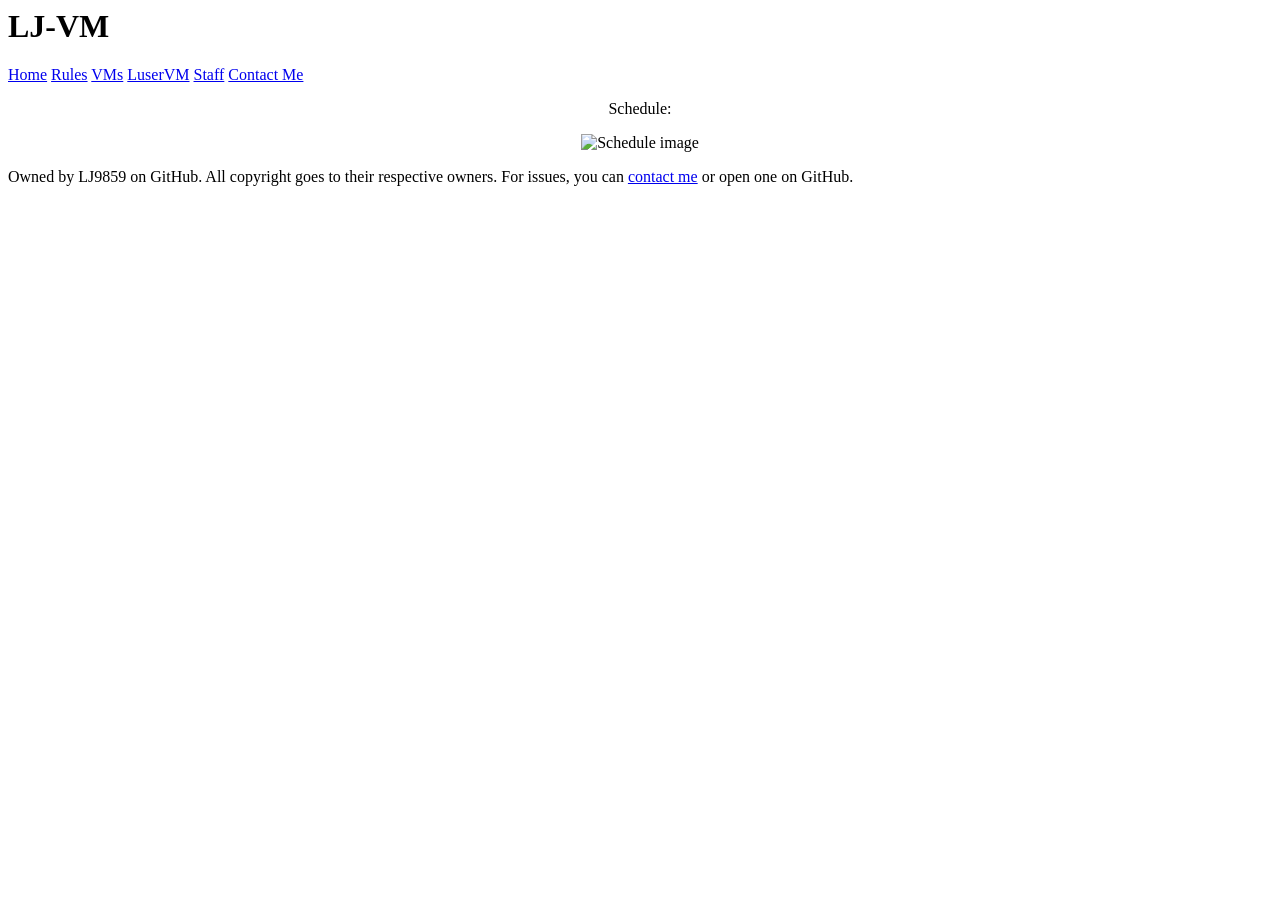
==== pages/Schedule.html @ 5979ebd5 "e" ====
<html>
  <head>
    <link rel="stylesheet" href="../css/style.css">
    <title>Schedule - LJ-VM</title>
    <link rel="icon" type="image/x-icon" href="../img/favicon.ico">
  </head>
  <body>
    <div class="ljvm-title">
      <h1>LJ-VM</h1> 
      <a href="../index.html">Home</a> 
      <a href="Rules.html">Rules</a> 
      <a href="VMs.html">VMs</a> 
      <a href="LuserVM.html">LuserVM</a>
      <a href="Staff.html">Staff</a>
      <a href="Contact.html">Contact Me</a> 
    </div>
    <div class="ljvm-body">
      <center>
        <p>Schedule:</p>
        <img src="../img/schedule-feb2025-2.1.png" alt="Schedule image">
      </center>
    <div class="ljvm-footer">
      <p>Owned by LJ9859 on GitHub. All copyright goes to their respective owners. For issues, you can <a href="pages/Contact.html">contact me</a> or open one on GitHub.</p>
    </div>
    </div>
  </body>
</html>
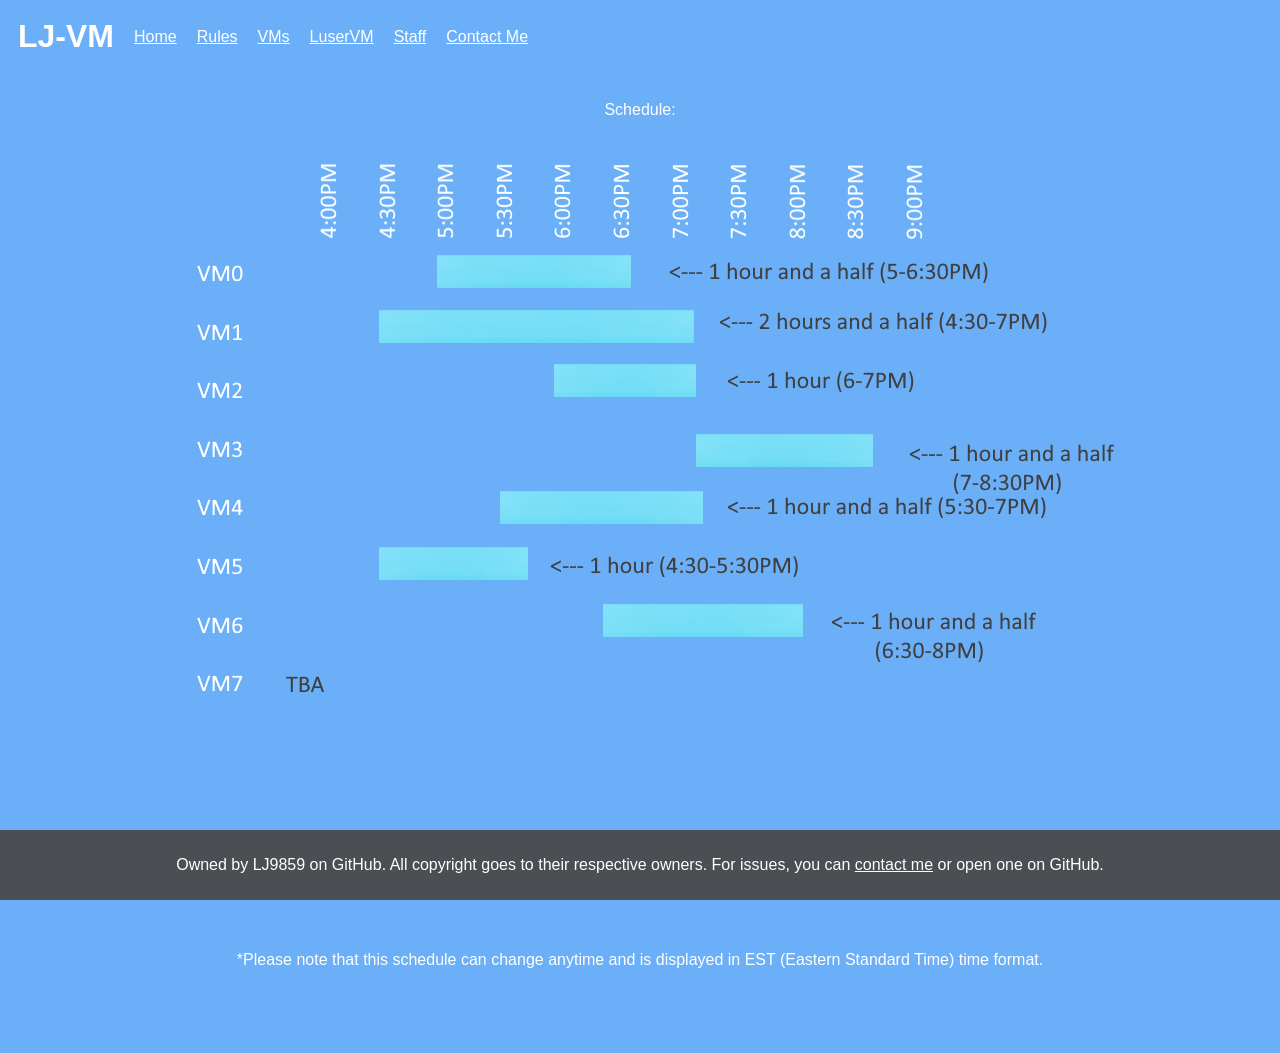
==== commit 1a8e6eee: "Update Schedule.html" ====
--- a/pages/Schedule.html
+++ b/pages/Schedule.html
@@ -17,7 +17,8 @@
     <div class="ljvm-body">
       <center>
         <p>Schedule:</p>
-        <img src="../img/schedule-feb2025-2.1.png" alt="Schedule image">
+        <img src="../img/schedule-mar2025.png" alt="Schedule image">
+        <p>*Please note that this schedule can change anytime and is displayed in EST (Eastern Standard Time) time format.</p>
       </center>
     <div class="ljvm-footer">
       <p>Owned by LJ9859 on GitHub. All copyright goes to their respective owners. For issues, you can <a href="pages/Contact.html">contact me</a> or open one on GitHub.</p>
--- a/css/style.css
+++ b/css/style.css
@@ -0,0 +1,91 @@
+body {
+    background-color: #6aaff7; /* Old Color: #00807F */
+    color: White;
+    font-family: "Arial", serif;
+}
+
+a:link
+{
+    color:white; /* old: #FFFFFF */
+}
+
+a:visited
+{
+    color:azure; /* old: #a3abb5 */
+}
+
+a:hover 
+{
+    color:cornsilk; /* old: #ced6de */
+}
+
+hr {
+    border-color: white;
+    border-width: 2px;
+    border-style: solid;
+    border-radius: 8px;
+}
+
+.ljvm-vms {
+    display: grid;
+}
+
+.ljvm-title {
+    display: flex;
+    align-items: center;
+}
+
+.ljvm-title a {
+    margin: 0 10px;
+}
+
+.ljvm-title h1 {
+    margin: 10px;
+}
+
+.ljvm-footer {
+    background-color: #4b4e52;
+    color: white;
+    position: fixed; 
+    left: 0;
+    bottom: 0; 
+    width: 100%; 
+    text-align: center; 
+    padding: 10px 0; 
+    margin-top: 20px; 
+}
+
+.ljvm-body {
+    flex: 1;
+    padding: 20px;
+    padding-bottom: 60px;
+}
+
+.ljvm-staffdir {
+    display: grid;
+    grid-template-columns: repeat(10, 200px);
+    column-gap: 10px;
+    row-gap: 20px;
+    padding: 20px;
+}
+
+.ljvm-staff {
+    text-align: center;
+    margin: 0;
+    padding: 0;
+    box-sizing: border-box;
+    width: 200px;
+    height: 225px;
+}
+
+.ljvm-staff img {
+    width: 150px;
+    height: 150px;
+    object-fit: cover;
+    border-radius: 50%;
+}
+
+.ljvm-staff .ljvm-staffrole {
+    margin-top: 10px;
+    font-size: 1rem;
+}
